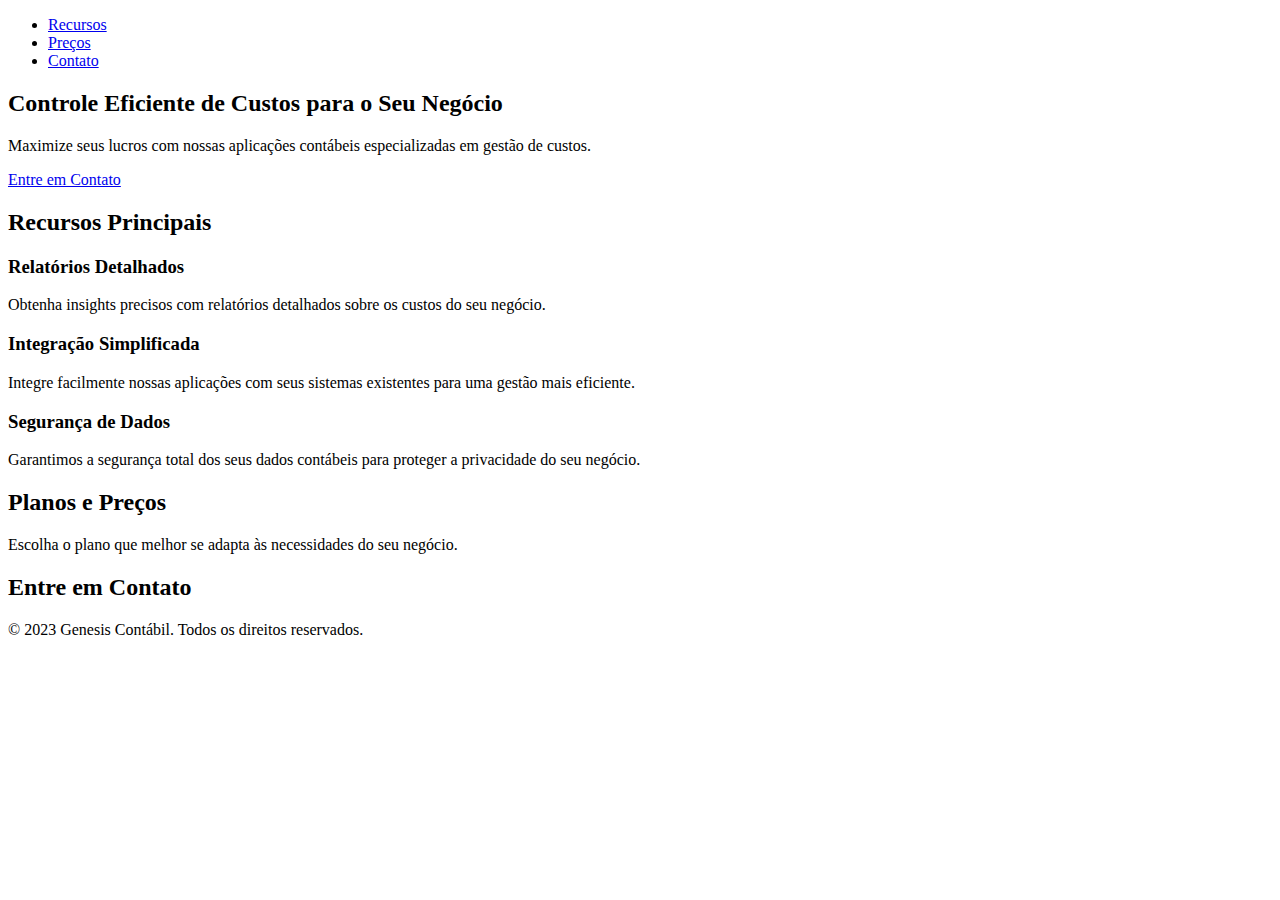
==== aplicacoes.html @ a518fe17 "Add files via upload" ====
<!DOCTYPE html>
<html lang="en">
<head>
    <meta charset="UTF-8">
    <meta name="viewport" content="width=device-width, initial-scale=1.0">
    <link rel="stylesheet" href="css/aplicacoes.css">
    <link rel="icon" type="image/png" href="assets/favicon.png">
    <title>Aplicações Contábeis - Controle de Custos</title>
</head>
<body>
    <header>
        <nav>
            <ul>
                <li><a href="#features">Recursos</a></li>
                <li><a href="#pricing">Preços</a></li>
                <li><a href="#contact">Contato</a></li>
            </ul>
        </nav>
    </header>

    <section id="hero">
        <div class="hero-content">
            <h2>Controle Eficiente de Custos para o Seu Negócio</h2>
            <p>Maximize seus lucros com nossas aplicações contábeis especializadas em gestão de custos.</p>
            <a href="#contact" class="btn">Entre em Contato</a>
        </div>
    </section>

    <section id="features">
        <h2>Recursos Principais</h2>
        <div class="feature">
            <h3>Relatórios Detalhados</h3>
            <p>Obtenha insights precisos com relatórios detalhados sobre os custos do seu negócio.</p>
        </div>
        <div class="feature">
            <h3>Integração Simplificada</h3>
            <p>Integre facilmente nossas aplicações com seus sistemas existentes para uma gestão mais eficiente.</p>
        </div>
        <div class="feature">
            <h3>Segurança de Dados</h3>
            <p>Garantimos a segurança total dos seus dados contábeis para proteger a privacidade do seu negócio.</p>
        </div>
    </section>

    <section id="pricing">
        <h2>Planos e Preços</h2>
        <p>Escolha o plano que melhor se adapta às necessidades do seu negócio.</p>
        <!-- Adicione informações sobre os planos e preços -->
    </section>

    <section id="contact">
        <h2>Entre em Contato</h2>
        <!-- Adicione um formulário de contato ou informações de contato -->
    </section>

    <footer>
        <p>&copy; 2023 Genesis Contábil. Todos os direitos reservados.</p>
    </footer>

    <script src="js/aplicacoes.js"></script>
</body>
</html>
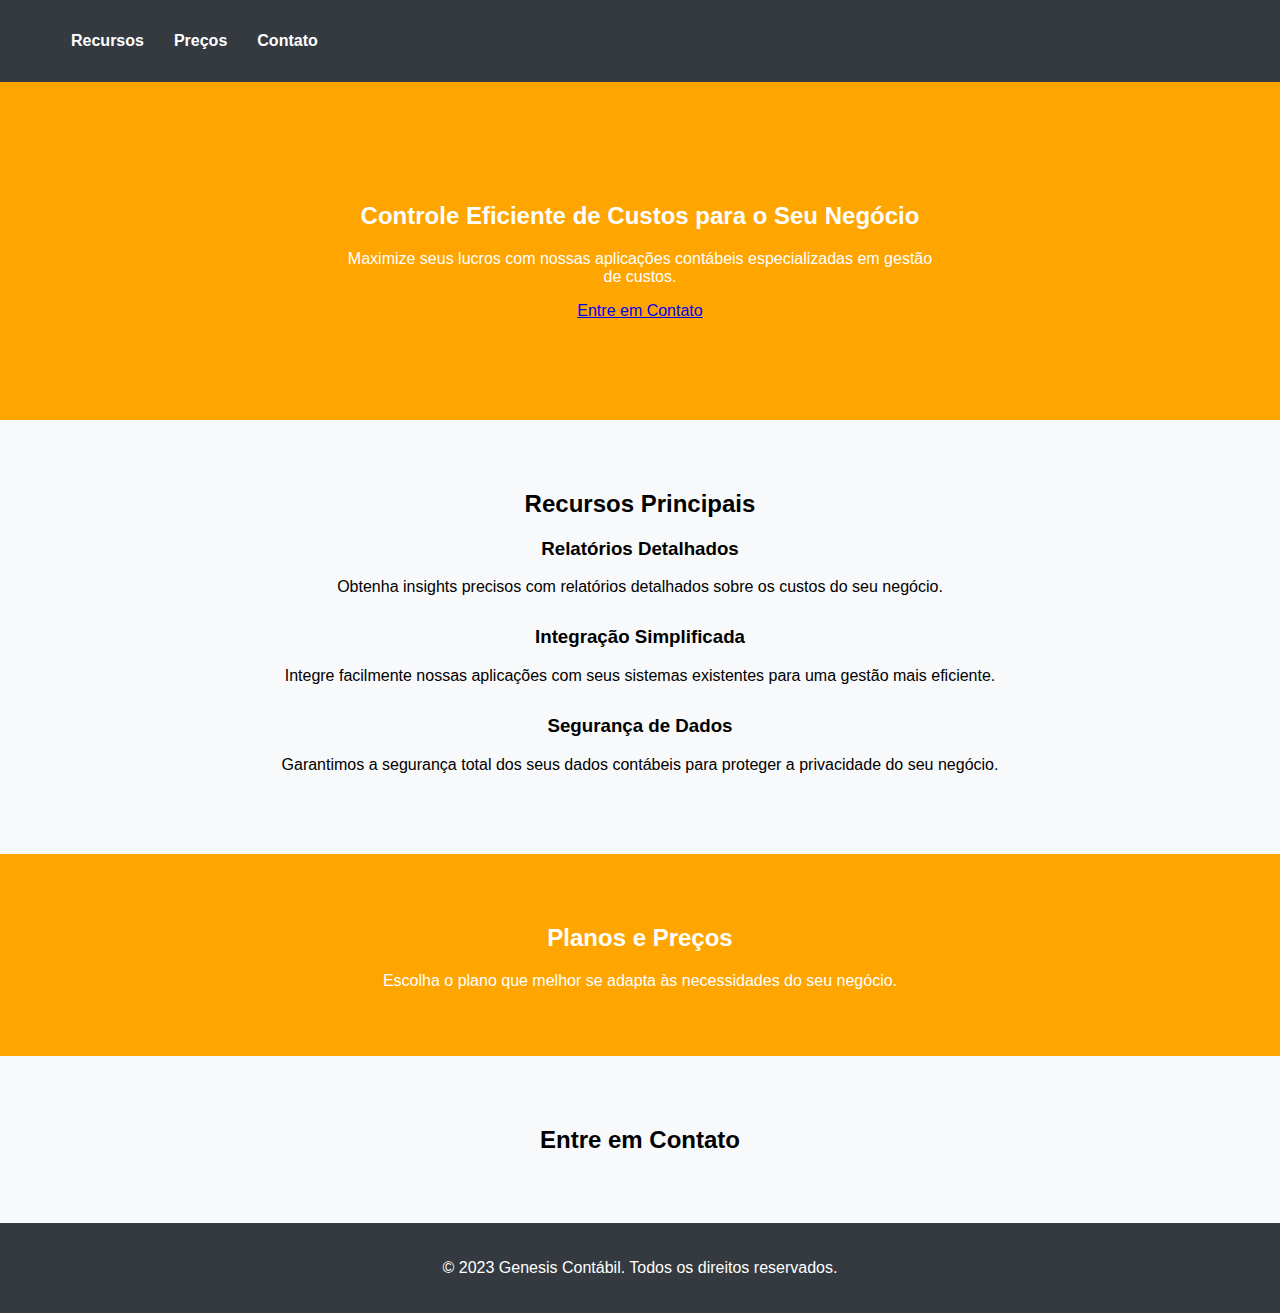
==== commit 48d2f4fd: "Update aplicacoes.html" ====
--- a/aplicacoes.html
+++ b/aplicacoes.html
@@ -3,8 +3,8 @@
 <head>
     <meta charset="UTF-8">
     <meta name="viewport" content="width=device-width, initial-scale=1.0">
-    <link rel="stylesheet" href="css/aplicacoes.css">
-    <link rel="icon" type="image/png" href="assets/favicon.png">
+    <link rel="stylesheet" href="aplicacoes.css">
+    <link rel="icon" type="image/png" href="favicon.png">
     <title>Aplicações Contábeis - Controle de Custos</title>
 </head>
 <body>
@@ -57,6 +57,6 @@
         <p>&copy; 2023 Genesis Contábil. Todos os direitos reservados.</p>
     </footer>
 
-    <script src="js/aplicacoes.js"></script>
+    <script src="aplicacoes.js"></script>
 </body>
 </html>
--- a/aplicacoes.css
+++ b/aplicacoes.css
@@ -0,0 +1,83 @@
+body {
+    font-family: 'Arial', sans-serif;
+    margin: 0;
+    padding: 0;
+    background-color: #f8f9fa; /* Cor de fundo suave */
+}
+
+header {
+    background-color: #343a40; /* Cinza escuro */
+    color: white;
+    padding: 1em;
+    display: flex;
+    justify-content: space-between;
+    align-items: center;
+}
+
+.logo {
+    display: flex;
+    align-items: center;
+}
+
+.logo img {
+    width: 40px; /* Ajuste conforme necessário */
+    margin-right: 10px;
+}
+
+nav ul {
+    list-style: none;
+    display: flex;
+}
+
+nav a {
+    text-decoration: none;
+    color: white;
+    margin: 0 15px;
+    font-weight: bold;
+    transition: color 0.3s ease-in-out;
+}
+
+nav a:hover {
+    color: #28a745; /* Verde escuro no hover */
+}
+
+#hero {
+    background-color: #FFA500; /* laranja */
+    color: white;
+    text-align: center;
+    padding: 100px 0;
+}
+
+.hero-content {
+    max-width: 600px;
+    margin: 0 auto;
+}
+
+#features {
+    background-color: #f8f9fa; /* Cinza claro */
+    padding: 50px 0;
+    text-align: center;
+}
+
+.feature {
+    margin-bottom: 30px;
+}
+
+#pricing {
+    background-color: #FFA500; /* laranja*/
+    color: white;
+    padding: 50px 0;
+    text-align: center;
+}
+
+#contact {
+    padding: 50px 0;
+    text-align: center;
+}
+
+footer {
+    background-color: #343a40; /* Cinza escuro */
+    color: white;
+    text-align: center;
+    padding: 20px;
+}